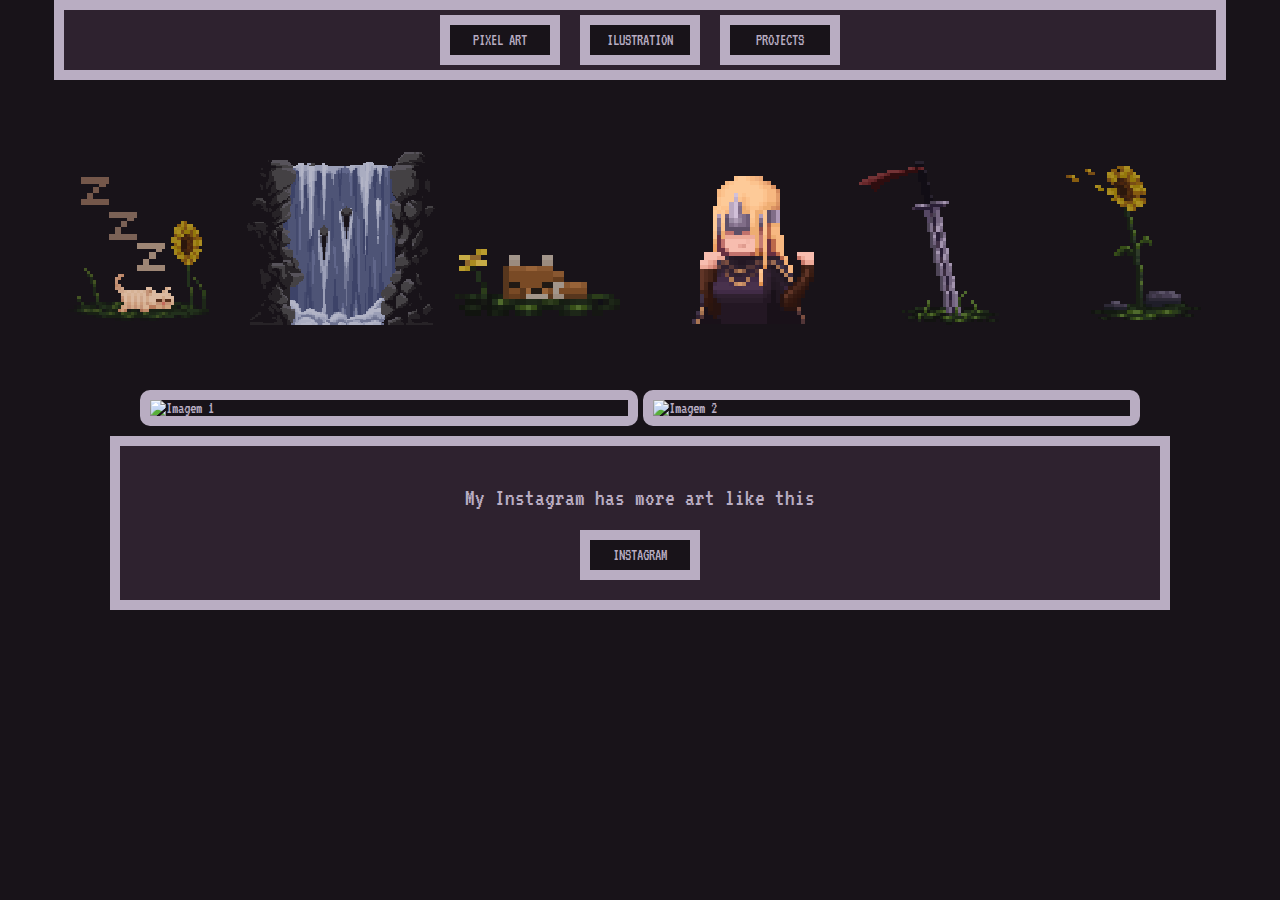
==== ilustration.html @ 99646d90 "Add files via upload" ====
<!DOCTYPE html>
<html lang="en">
<head>
    <link rel="stylesheet" href="style.css">
    <link href="https://fonts.googleapis.com/css2?family=VT323&display=swap" rel="stylesheet">
    <meta charset="UTF-8">
    <meta name="viewport" content="width=device-width, initial-scale=1.0">
    <title>vavaquin</title>
</head>
<body>
    <header>
        <a href="index.html">PIXEL ART</a>
        <a href="ilustration.html">ILUSTRATION</a>
        <a href="project.html">PROJECTS</a>
    </header>
    <div class="banner flex-row">
        <img src="images/bane/1.png">
        <img src="images/bane/2.png">
        <img src="images/bane/3.png">
        <img src="images/bane/4.png">
        <img src="images/bane/5.png">
        <img src="images/bane/6.png">
    </div>
    <div class="gallery3">
        <img src="images/ximel draw.png" alt="Imagem 1">
        <img src="images/a223.png" alt="Imagem 2">

    </div>
    <section>
        <p class="text1">My Instagram has more art like this</p>
        <div class="flex-row">
            <a href="https://www.instagram.com/vavaquin/">INSTAGRAM</a>
        </div>
    </section>
</body>
</html>
---- style.css ----
* {
    margin: 0;
    padding: 0;
    font-family: 'VT323', monospace;
}

:root {
    --clr-body: #181319;
    --clr-text: #e2d6eb;
    --clr-text2: #b9adc2;
    --clr-cor2: #2e222f;


}

body {
    background-color: var(--clr-body);
    color: var(--clr-text2);
}

header {
    margin: 0 auto;
    display: flex;
    flex-direction: row;
    align-items: center;
    justify-content: center;
    background-color: var(--clr-cor2);
    width: 90%;
    height: 60px;
    border-width: 10px;
    border-style: solid;
    border-image-source: url(images/testeborda.png);
    border-image-slice: 30 30 30 30;
    border-image-repeat: stretch;
}

a{
    margin-left: 10px;
    margin-right: 10px;
    display: flex;
    justify-content: center;
    align-items: center;
    text-align: center;
    color: var(--clr-text2);
    text-decoration: none;
    background-color: var(--clr-body);
    width: 100px;
    height: 30px;
    border-width: 10px;
    border-style: solid;
    border-image-source: url(images/testeborda2.png);
    border-image-slice: 30 30 30 30;
    border-image-repeat: stretch;
    transition: all 600ms;
}
a:hover{
    transform: scale(1.05);
    background-color: #2e222f;
}

section{
    max-width: clamp(300px, 90vw, 1000px);
    background-color: #2e222f;
    height: auto;
    margin: 0 auto;
    border-width: 10px;
    border-style: solid;
    border-image-source: url(images/testeborda2.png);
    border-image-slice: 30 30 30 30;
    border-image-repeat: stretch;
    padding: 20px;
    margin-bottom: 30px;
}

section h1{
    text-align: center;
    color: var(--clr-text2);
}

.flex-row{
    display: flex;
    flex-direction: row;
    justify-content: center;
    align-items: center;
}
.flex-column{
    display: flex;
    flex-direction: column;
    justify-content: center;
    align-items: center;
}

.banner {
    margin-top: 50px;
    margin-bottom: 50px;
}

@media screen and (max-width: 1200px) {
    .banner img:nth-child(n+6) {
        display: none;
    }
}

@media screen and (max-width: 1000px) {
    .banner img:nth-child(n+5) {
        display: none;
    }
}

@media screen and (max-width: 800px) {
    .banner img:nth-child(n+4) {
        display: none;
    }
}

@media screen and (max-width: 600px) {
    .banner img:nth-child(n+3) {
        display: none;
    }
}

@media screen and (max-width: 400px) {
    .banner img:nth-child(n+2) {
        display: none;
    }
}



.gallery2{
    max-width: clamp(200px, 90vw, 1000px);
    display: grid;
    grid-template-columns: repeat(3, 1fr);
    gap: 5px;
    padding: 10px;
    margin: 0 auto;
    
}

.gallery2 img{
    box-sizing: border-box;
    width: 100%;
    height: auto;
    border-radius: 10px;
    transition: transform 0.3s ease;
    border-width: 10px;
    border-style: solid;
    border-image-source: url(images/testeborda2.png);
    border-image-slice: 30 30 30 30;
    border-image-repeat: stretch;
}

.gallery2 img:hover{
    transform: scale(1.02);
}

/* ilustração */
.gallery3{
    max-width: clamp(200px, 90vw, 1000px);
    display: grid;
    grid-template-columns: repeat(2, 1fr);
    gap: 5px;
    padding: 10px;
    margin: 0 auto;
    
}

.gallery3 img{
    box-sizing: border-box;
    width: 100%;
    height: auto;
    border-radius: 10px;
    transition: transform 0.3s ease;
    border-width: 10px;
    border-style: solid;
    border-image-source: url(images/testeborda2.png);
    border-image-slice: 30 30 30 30;
    border-image-repeat: stretch;
}

.gallery3 img:hover{
    transform: scale(1.02);
}


.gallery img:hover{
    transform:scale(1.05);
}



/* 
coisas não muito necessarias */

.text1 {
    padding-left: 30px;
    padding-right: 30px;
    padding-bottom: 20px;
    margin-top: 20px;
    font-size:x-large;
    text-align: center;
}




.img{
    box-sizing: border-box;
    width: 80%;
    height: auto;
    border-radius: 10px;
    transition: transform 0.3s ease;
    border-width: 10px;
    border-style: solid;
    border-image-source: url(images/testeborda2.png);
    border-image-slice: 30 30 30 30;
    border-image-repeat: stretch;
}
.text2{
    padding-left: 30px;
    padding-right: 30px;
    padding-bottom: 20px;
    margin-top: 20px;
    font-size:x-large;
    text-align: center;
    width: 50%;
}
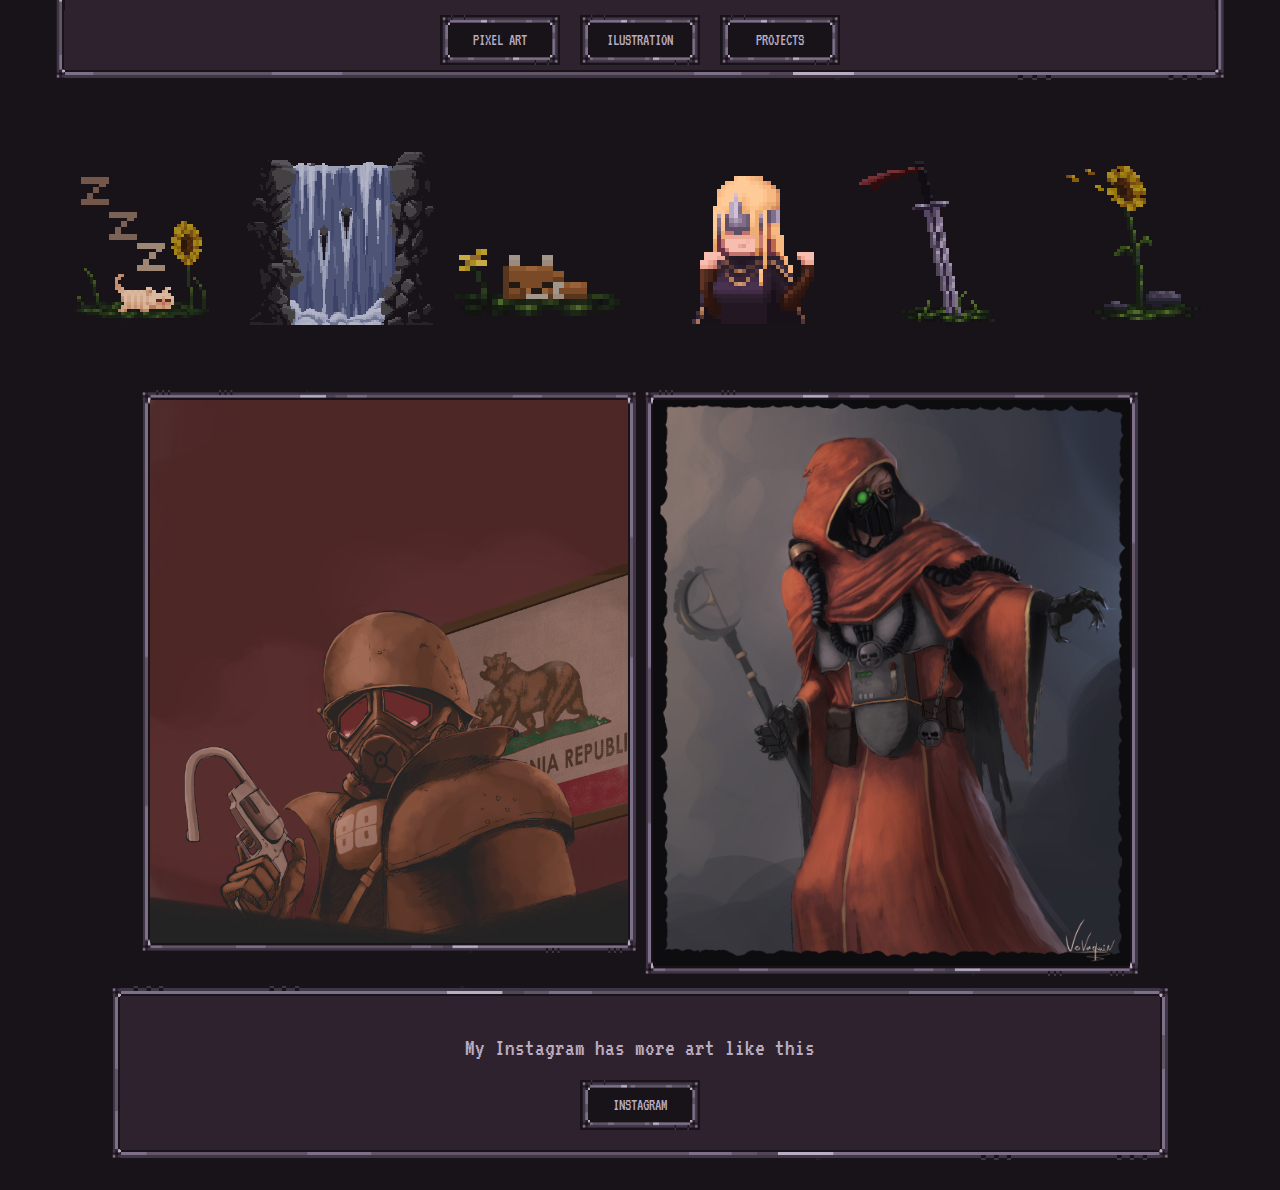
==== commit daa390e2: "Add files via upload" ====
--- a/ilustration.html
+++ b/ilustration.html
@@ -5,6 +5,7 @@
     <link href="https://fonts.googleapis.com/css2?family=VT323&display=swap" rel="stylesheet">
     <meta charset="UTF-8">
     <meta name="viewport" content="width=device-width, initial-scale=1.0">
+    <link rel="icon" href="https://vavaquin.github.io/Index/images/srime.gif" type="image/gif">
     <title>vavaquin</title>
 </head>
 <body>
--- a/style.css
+++ b/style.css
@@ -224,4 +224,15 @@
     font-size:x-large;
     text-align: center;
     width: 50%;
+}
+@media screen and (max-width: 799px){
+    .text2{
+        padding-left: 30px;
+        padding-right: 30px;
+        padding-bottom: 20px;
+        margin-top: 20px;
+        font-size:x-large;
+        text-align: center;
+        width: 100%;
+    }
 }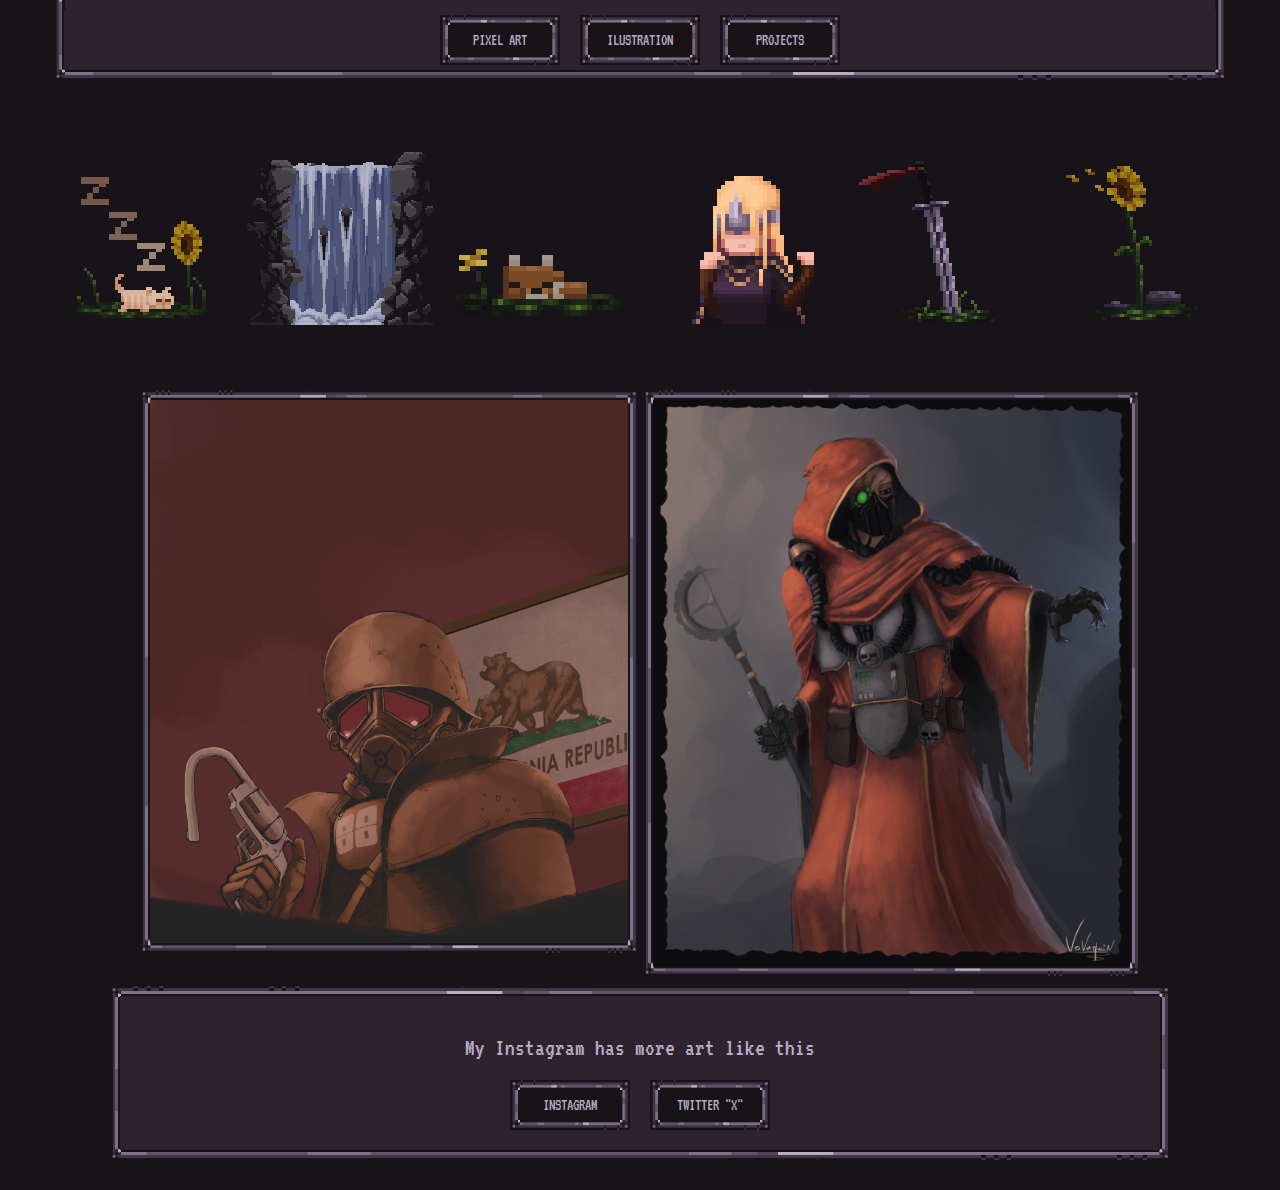
==== commit c118093f: "Add files via upload" ====
--- a/ilustration.html
+++ b/ilustration.html
@@ -6,7 +6,7 @@
     <meta charset="UTF-8">
     <meta name="viewport" content="width=device-width, initial-scale=1.0">
     <link rel="icon" href="https://vavaquin.github.io/Index/images/srime.gif" type="image/gif">
-    <title>vavaquin</title>
+    <title>VAVAQUIN</title>
 </head>
 <body>
     <header>
@@ -22,6 +22,10 @@
         <img src="images/bane/5.png">
         <img src="images/bane/6.png">
     </div>
+    <div id="image-modal">
+        <span id="close-modal">&times;</span>
+        <img id="modal-image" src="" alt="Imagem1">
+    </div>
     <div class="gallery3">
         <img src="images/ximel draw.png" alt="Imagem 1">
         <img src="images/a223.png" alt="Imagem 2">
@@ -31,7 +35,9 @@
         <p class="text1">My Instagram has more art like this</p>
         <div class="flex-row">
             <a href="https://www.instagram.com/vavaquin/">INSTAGRAM</a>
+            <a href="https://x.com/Vavaquin">TWITTER "X"</a>
         </div>
     </section>
+    <script src="modal.js"></script>
 </body>
 </html>--- a/style.css
+++ b/style.css
@@ -162,7 +162,6 @@
     gap: 5px;
     padding: 10px;
     margin: 0 auto;
-    
 }
 
 .gallery3 img{
@@ -205,6 +204,19 @@
 
 
 .img{
+    box-sizing: border-box;
+    width: 80%;
+    height: auto;
+    border-radius: 10px;
+    transition: transform 0.3s ease;
+    border-width: 10px;
+    border-style: solid;
+    border-image-source: url(images/testeborda2.png);
+    border-image-slice: 30 30 30 30;
+    border-image-repeat: stretch;
+}
+
+.img2{
     box-sizing: border-box;
     width: 80%;
     height: auto;
@@ -235,4 +247,41 @@
         text-align: center;
         width: 100%;
     }
+}
+
+
+
+
+#image-modal {
+    display: none;
+    position: fixed;
+    top: 0;
+    left: 0;
+    width: 100%;
+    height: 100%;
+    background-color: rgba(0, 0, 0, 0.8);
+    justify-content: center;
+    align-items: center;
+    z-index: 1000;
+}
+
+#image-modal img {
+    max-width: 90%;
+    max-height: 90%;
+    box-shadow: 0 4px 10px rgba(0, 0, 0, 0.5);
+}
+
+#close-modal {
+    position: absolute;
+    top: 20px;
+    right: 20px;
+    font-size: 30px;
+    color: white;
+    cursor: pointer;
+    transition: transform 0.2s, color 0.2s;
+}
+
+#close-modal:hover {
+    color: red;
+    transform: scale(1.2);
 }